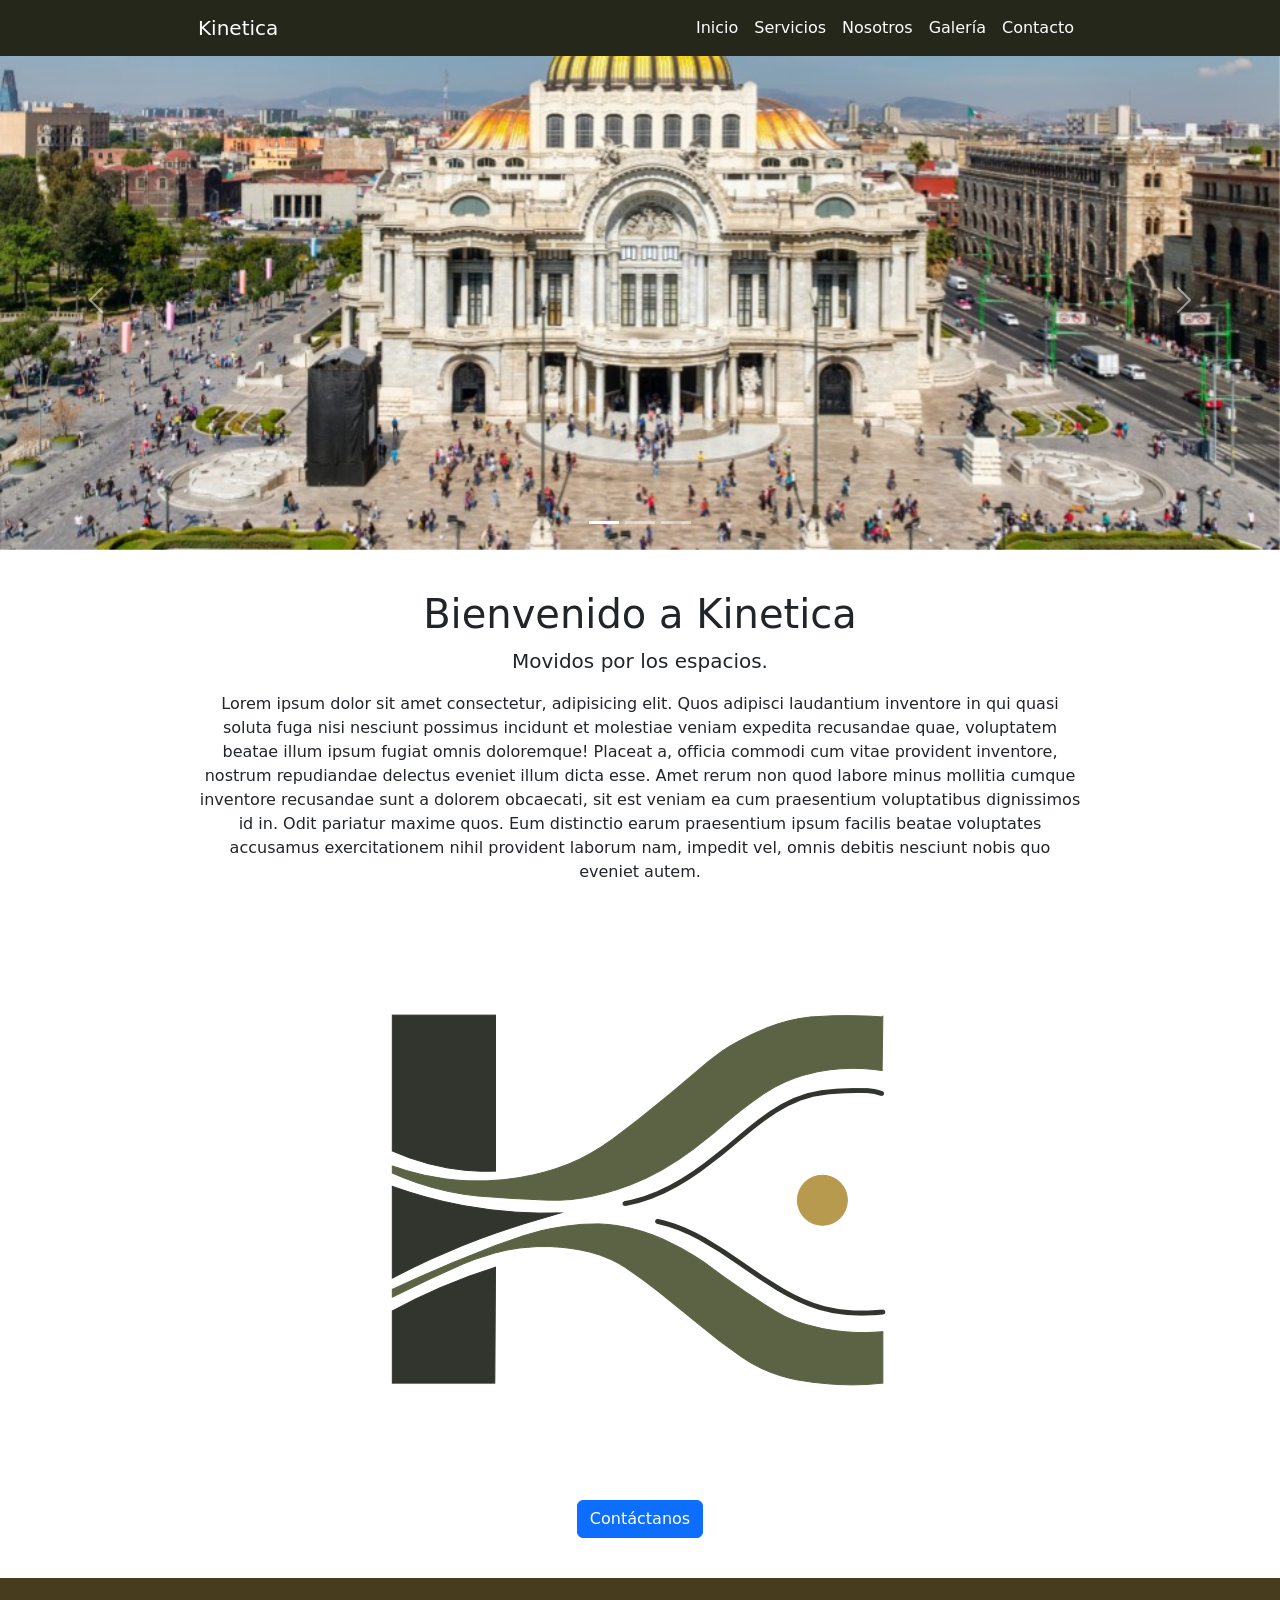
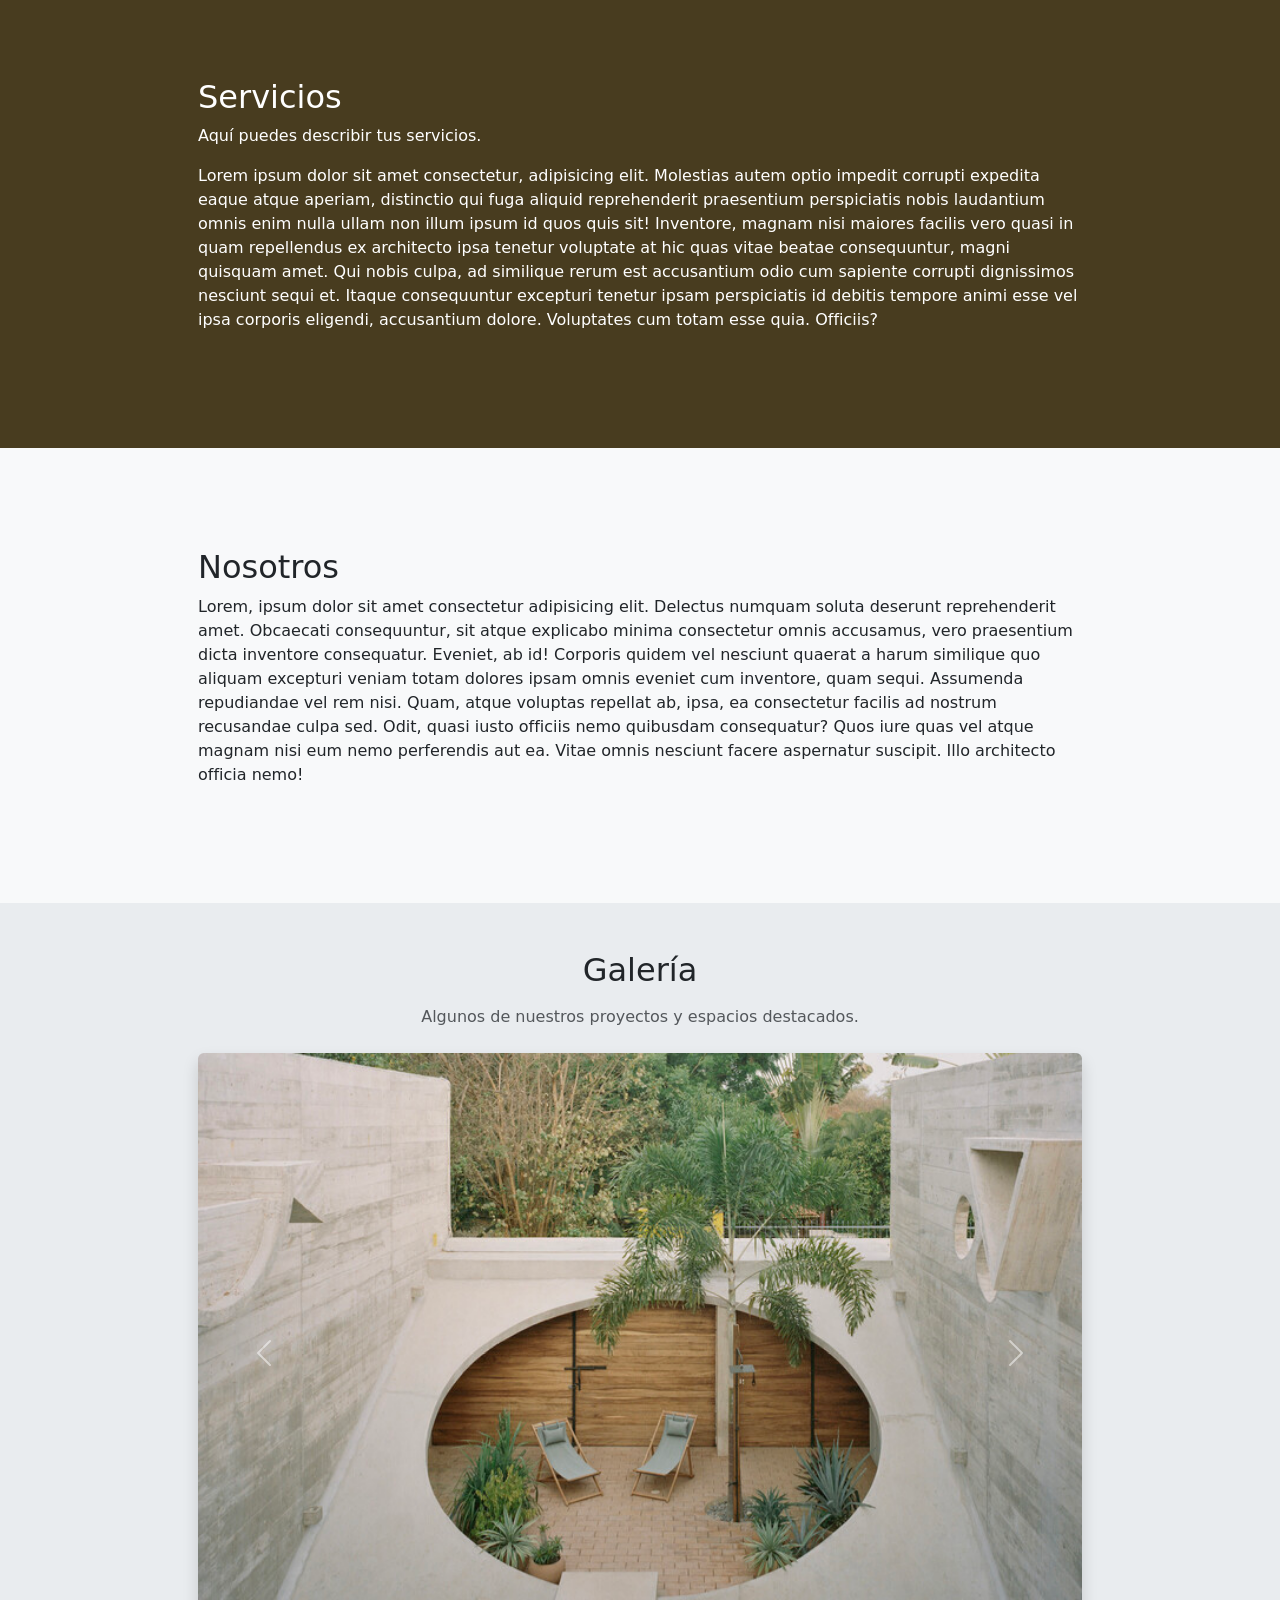
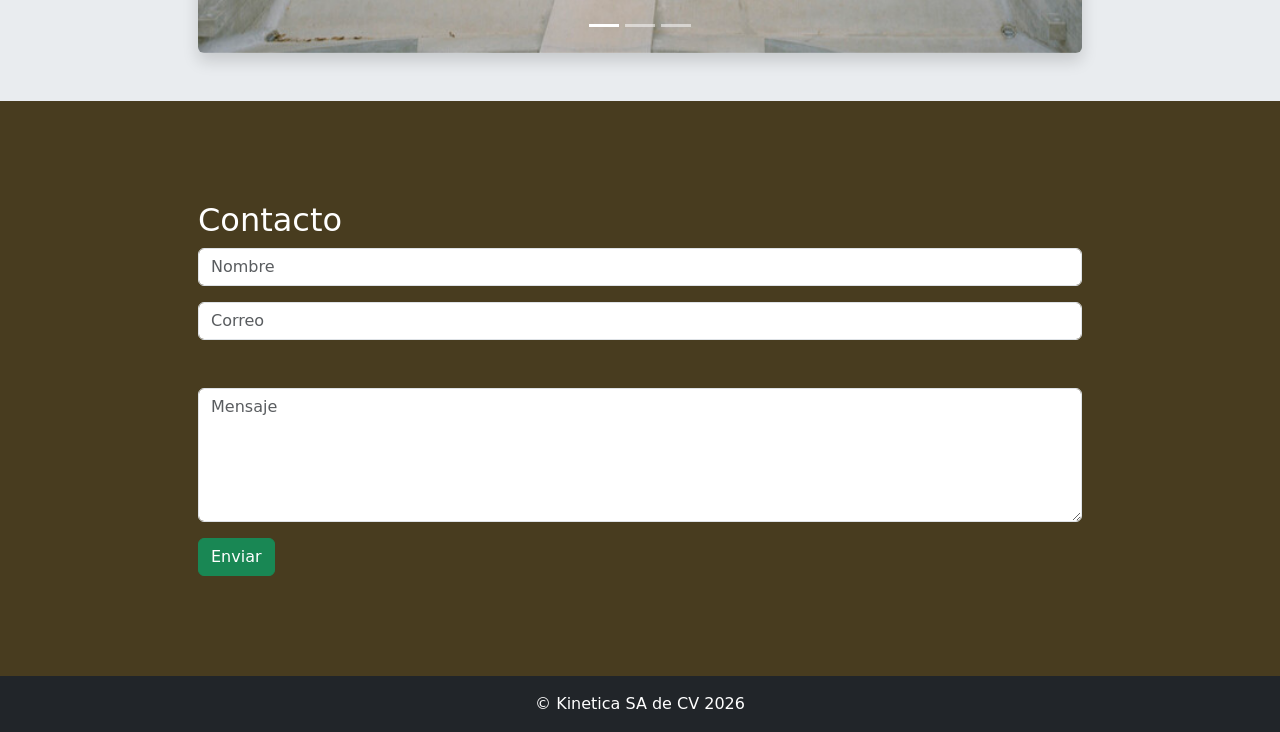
==== index.html @ 376815c6 "Add files via upload" ====
<!DOCTYPE html>
<html lang="es">
<head>
    <meta charset="UTF-8">
    <meta name="viewport" content="width=device-width, initial-scale=1.0">
    <title>Mi Landing Page</title>
    <link rel="icon" href="/images/favicon/favicon.ico" type="image/x-icon">

    <!-- Bootstrap CSS -->
    <link href="https://cdn.jsdelivr.net/npm/bootstrap@5.3.7/dist/css/bootstrap.min.css" rel="stylesheet">
    <link rel="stylesheet" href="style.css">

</head>
<body>
    

    <!-- NAVBAR -->
    <nav class="navbar navbar-expand-lg  navbar-dark fixed-top">
        <div class="container">
            <a class="navbar-brand" href="#">Kinetica</a>

            <button class="navbar-toggler" type="button"
                    data-bs-toggle="collapse"
                    data-bs-target="#navbarNav">
                <span class="navbar-toggler-icon"></span>
            </button>

            <div class="collapse navbar-collapse" id="navbarNav">

                <!-- Menú alineado a la derecha -->
                <ul class="navbar-nav ms-auto">

                    <li class="nav-item">
                        <a class="nav-link" href="#inicio">Inicio</a>
                    </li>

                    <li class="nav-item">
                        <a class="nav-link" href="#servicios">Servicios</a>
                    </li>

                    <li class="nav-item">
                        <a class="nav-link" href="#nosotros">Nosotros</a>
                    </li>

                    <li class="nav-item">
                        <a class="nav-link" href="#galeria">Galería</a>
                    </li>

                    <li class="nav-item">
                        <a class="nav-link" href="#contacto">Contacto</a>
                    </li>

                </ul>
            </div>
        </div>
    </nav>

    <!-- CARRUSEL -->
    <div id="inicio" class="carousel slide" data-bs-ride="carousel">

        <div class="carousel-indicators">
            <button type="button" data-bs-target="#inicio" data-bs-slide-to="0" class="active"></button>
            <button type="button" data-bs-target="#inicio" data-bs-slide-to="1"></button>
            <button type="button" data-bs-target="#inicio" data-bs-slide-to="2"></button>
        </div>

        <div class="carousel-inner">

            <div class="carousel-item active">
                <img src="images/edificio1.jpg"
                     class="d-block w-100"
                     alt="Imagen 1">
            </div>

            <div class="carousel-item">
                <img src="images/edificio2.jpg"
                     class="d-block w-100"
                     alt="Imagen 2">
            </div>

            <div class="carousel-item">
                <img src="images/edificio3.jpg"
                     class="d-block w-100"
                     alt="Imagen 3">
            </div>

        </div>

        <button class="carousel-control-prev"
                type="button"
                data-bs-target="#inicio"
                data-bs-slide="prev">
            <span class="carousel-control-prev-icon"></span>
        </button>

        <button class="carousel-control-next"
                type="button"
                data-bs-target="#inicio"
                data-bs-slide="next">
            <span class="carousel-control-next-icon"></span>
        </button>

    </div>

    <!-- HERO -->
    <section class="hero-section">
        <div class="container">
            <h1>Bienvenido a Kinetica</h1>
            <p class="lead">
                Movidos por los espacios.
            </p>
            <p>
                Lorem ipsum dolor sit amet consectetur, adipisicing elit. Quos adipisci laudantium inventore in qui quasi soluta fuga nisi nesciunt possimus incidunt et molestiae veniam expedita recusandae quae, voluptatem beatae illum ipsum fugiat omnis doloremque! Placeat a, officia commodi cum vitae provident inventore, nostrum repudiandae delectus eveniet illum dicta esse. Amet rerum non quod labore minus mollitia cumque inventore recusandae sunt a dolorem obcaecati, sit est veniam ea cum praesentium voluptatibus dignissimos id in. Odit pariatur maxime quos. Eum distinctio earum praesentium ipsum facilis beatae voluptates accusamus exercitationem nihil provident laborum nam, impedit vel, omnis debitis nesciunt nobis quo eveniet autem.
            </p>

            <div class="text-center">
                <img src="/images/LOGO REAL.png" 
                alt="Logo Kinetica"
                class="img-fluid">
            </div>

            <a href="#contacto" class="btn btn-primary">
                Contáctanos
            </a>
        </div>
    </section>

    <!-- SERVICIOS -->
    <section id="servicios">
        <div class="container">
            <h2>Servicios</h2>
            <p>Aquí puedes describir tus servicios.</p>
            <p>
                Lorem ipsum dolor sit amet consectetur, adipisicing elit. Molestias autem optio impedit corrupti 
                expedita eaque atque aperiam, distinctio qui fuga aliquid reprehenderit praesentium perspiciatis 
                nobis laudantium omnis enim nulla ullam non illum ipsum id quos quis sit! Inventore, magnam nisi
                 maiores facilis vero quasi in quam repellendus ex architecto ipsa tenetur voluptate at hic quas 
                 vitae beatae consequuntur, magni quisquam amet. Qui nobis culpa, ad similique rerum est accusantium 
                 odio cum sapiente corrupti dignissimos nesciunt sequi et. Itaque consequuntur excepturi tenetur 
                 ipsam perspiciatis id debitis tempore animi esse vel ipsa corporis eligendi, accusantium dolore. 
                 Voluptates cum totam esse quia. Officiis?
            </p>
        </div>
    </section>

    <!-- NOSOTROS -->
    <section id="nosotros">
        <div class="container">
            <h2>Nosotros</h2>
            <p>
                Lorem, ipsum dolor sit amet consectetur adipisicing elit. Delectus numquam soluta deserunt reprehenderit amet. Obcaecati consequuntur, sit atque explicabo minima consectetur omnis accusamus, vero praesentium dicta inventore consequatur. Eveniet, ab id! Corporis quidem vel nesciunt quaerat a harum similique quo aliquam excepturi veniam totam dolores ipsam omnis eveniet cum inventore, quam sequi. Assumenda repudiandae vel rem nisi. Quam, atque voluptas repellat ab, ipsa, ea consectetur facilis ad nostrum recusandae culpa sed. Odit, quasi iusto officiis nemo quibusdam consequatur? Quos iure quas vel atque magnam nisi eum nemo perferendis aut ea. Vitae omnis nesciunt facere aspernatur suscipit. Illo architecto officia nemo!
            </p>
        </div>
    </section>

    <!-- GALERÍA -->
<section id="galeria" class="py-5">
    <div class="container">
        <h2 class="text-center mb-3">Galería</h2>
        <p class="text-center text-muted mb-4">
            Algunos de nuestros proyectos y espacios destacados.
        </p>

        <div id="carouselGaleria" class="carousel slide" data-bs-ride="carousel">

            <!-- Indicadores -->
            <div class="carousel-indicators">
                <button type="button" data-bs-target="#carouselGaleria" data-bs-slide-to="0" class="active"></button>
                <button type="button" data-bs-target="#carouselGaleria" data-bs-slide-to="1"></button>
                <button type="button" data-bs-target="#carouselGaleria" data-bs-slide-to="2"></button>
            </div>

            <!-- Imágenes -->
            <div class="carousel-inner rounded shadow">

                <div class="carousel-item active">
                    <img src="images/proyecto1.jpg" class="d-block w-100" alt="Proyecto 1">
                </div>

                <div class="carousel-item">
                    <img src="images/proyecto2.jpg" class="d-block w-100" alt="Proyecto 2">
                </div>

                <div class="carousel-item">
                    <img src="images/proyecto3.jpg" class="d-block w-100" alt="Proyecto 3">
                </div>

            </div>

            <!-- Flechas -->
            <button class="carousel-control-prev" type="button" data-bs-target="#carouselGaleria" data-bs-slide="prev">
                <span class="carousel-control-prev-icon"></span>
            </button>

            <button class="carousel-control-next" type="button" data-bs-target="#carouselGaleria" data-bs-slide="next">
                <span class="carousel-control-next-icon"></span>
            </button>

        </div>
    </div>
</section>

    <!-- CONTACTO -->
    <section id="contacto">
        <div class="container">
            <h2>Contacto</h2>

            <form>
                <div class="mb-3">
                    <input type="text"
                           class="form-control"
                           placeholder="Nombre">
                </div>

                <div class="mb-5">
                    <input type="email"
                           class="form-control"
                           placeholder="Correo">
                </div>

                <div class="mb-3">
                    <textarea class="form-control"
                              rows="5"
                              placeholder="Mensaje"></textarea>
                </div>

                <button class="btn btn-success">
                    Enviar
                </button>
            </form>
        </div>
    </section>

    <!-- FOOTER -->
    <footer class="bg-dark text-white text-center p-3">
        © Kinetica SA de CV 2026
    </footer>

    <!-- Bootstrap JS -->
    <script src="https://cdn.jsdelivr.net/npm/bootstrap@5.3.7/dist/js/bootstrap.bundle.min.js"></script>

</body>
</html>
---- style.css ----
/* Ajuste para navbar fija */
body {
    padding-top: 50px;
}

/* Hero */
.hero-section {
    padding: 40px 0;
    text-align: center;
}

/* Todas las secciones */
section {
    padding: 100px 0;
}

/* Carrusel */
.carousel-item img {
    height: 500px;
    object-fit: cover;
}

.navbar {

    background-color: rgb(36, 39, 26);
}

.navbar-brand,
.navbar-nav .nav-link {
    color: white !important;
}

.navbar-nav .nav-link:hover {
    color: grey !important;
}

.container{
    padding-left: 10%;
    padding-right: 10%;
}

/* Desplazamiento suave al hacer clic en el menú */
html {
    scroll-behavior: smooth;
}

#servicios {
    background-color: rgb(72, 60, 31);
    color: white;
}

#nosotros {
    background-color: #F8F9FA;
    color: #212529;
}

#galeria {
    background-color: #E9ECEF;
    color: #212529;
}

#contacto {
    background-color: rgb(72, 60, 31);
    color: white;
}

/* Galería */
#carouselGaleria img {
    height: 600px;
    object-fit: cover;
}

#carouselGaleria img {
    height: 600px;
    object-fit: cover;
}

@media (max-width: 768px) {
    #carouselGaleria img {
        height: 300px;
    }
}
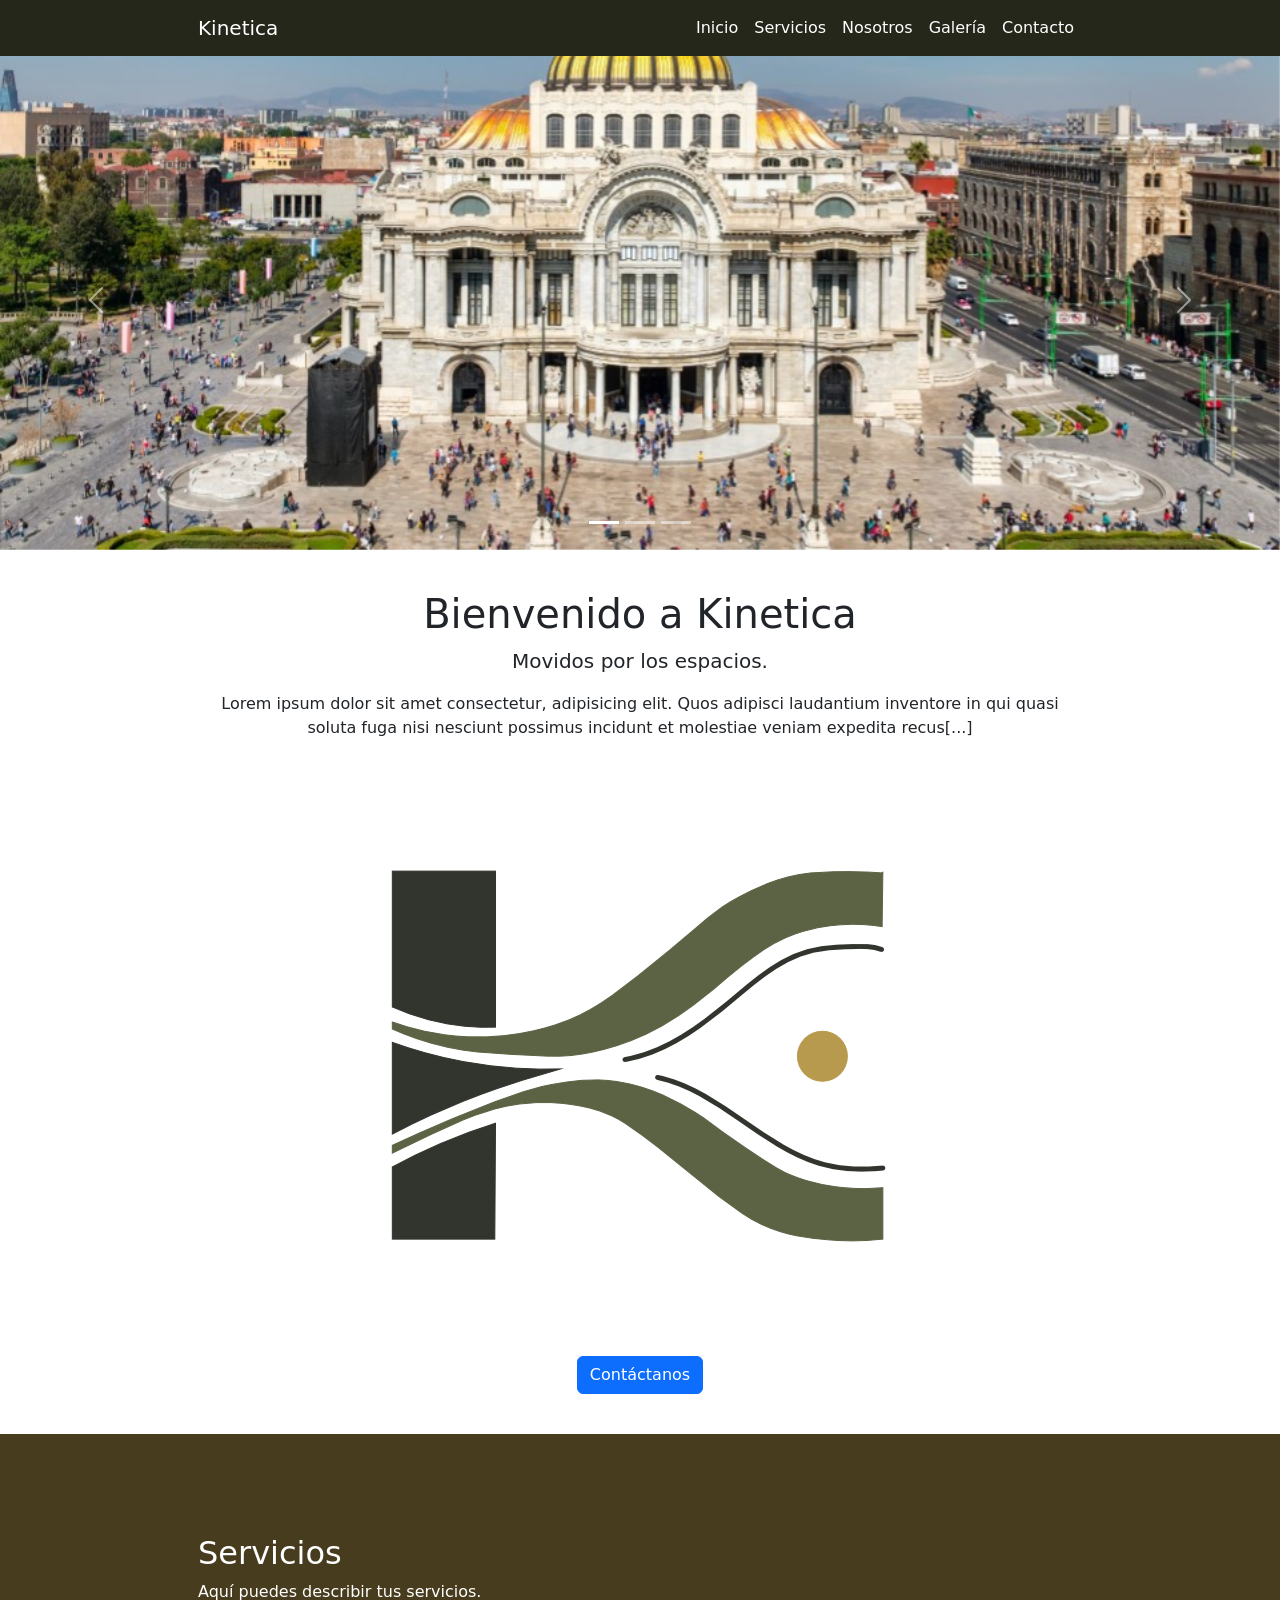
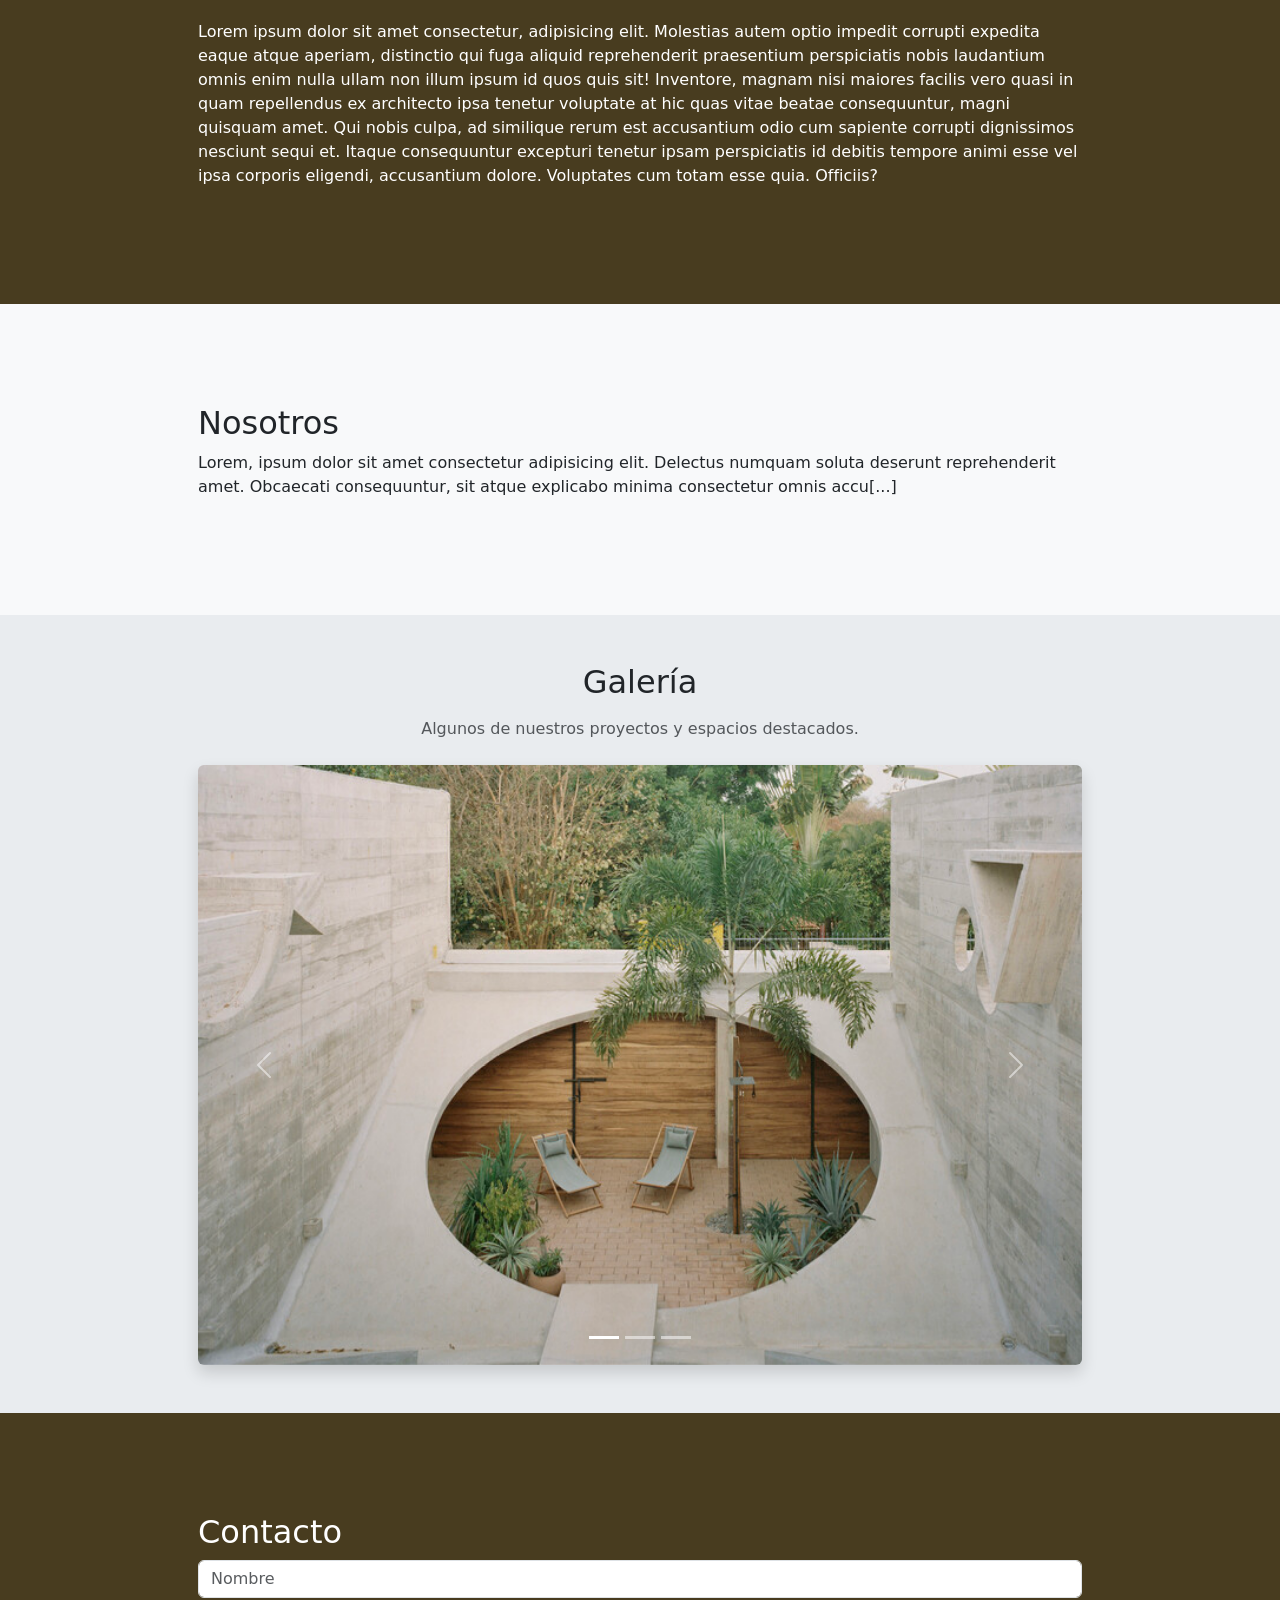
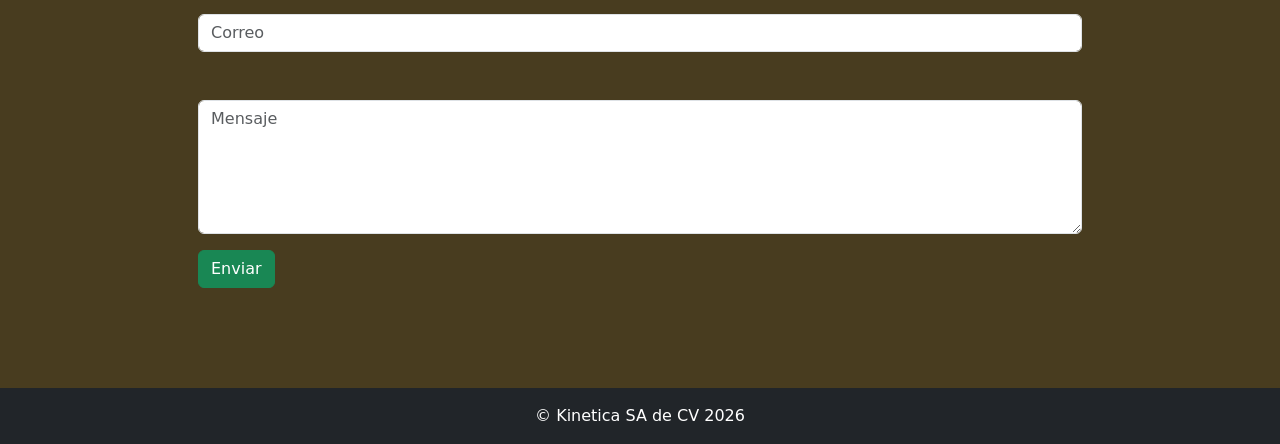
==== commit 5b12d647: "Fix: Cambiar ruta absoluta a relativa para cargar Logo Real.png" ====
--- a/index.html
+++ b/index.html
@@ -1,243 +1,243 @@
-<!DOCTYPE html>
-<html lang="es">
-<head>
-    <meta charset="UTF-8">
-    <meta name="viewport" content="width=device-width, initial-scale=1.0">
-    <title>Mi Landing Page</title>
-    <link rel="icon" href="/images/favicon/favicon.ico" type="image/x-icon">
-
-    <!-- Bootstrap CSS -->
-    <link href="https://cdn.jsdelivr.net/npm/bootstrap@5.3.7/dist/css/bootstrap.min.css" rel="stylesheet">
-    <link rel="stylesheet" href="style.css">
-
-</head>
-<body>
-    
-
-    <!-- NAVBAR -->
-    <nav class="navbar navbar-expand-lg  navbar-dark fixed-top">
-        <div class="container">
-            <a class="navbar-brand" href="#">Kinetica</a>
-
-            <button class="navbar-toggler" type="button"
-                    data-bs-toggle="collapse"
-                    data-bs-target="#navbarNav">
-                <span class="navbar-toggler-icon"></span>
-            </button>
-
-            <div class="collapse navbar-collapse" id="navbarNav">
-
-                <!-- Menú alineado a la derecha -->
-                <ul class="navbar-nav ms-auto">
-
-                    <li class="nav-item">
-                        <a class="nav-link" href="#inicio">Inicio</a>
-                    </li>
-
-                    <li class="nav-item">
-                        <a class="nav-link" href="#servicios">Servicios</a>
-                    </li>
-
-                    <li class="nav-item">
-                        <a class="nav-link" href="#nosotros">Nosotros</a>
-                    </li>
-
-                    <li class="nav-item">
-                        <a class="nav-link" href="#galeria">Galería</a>
-                    </li>
-
-                    <li class="nav-item">
-                        <a class="nav-link" href="#contacto">Contacto</a>
-                    </li>
-
-                </ul>
-            </div>
-        </div>
-    </nav>
-
-    <!-- CARRUSEL -->
-    <div id="inicio" class="carousel slide" data-bs-ride="carousel">
-
-        <div class="carousel-indicators">
-            <button type="button" data-bs-target="#inicio" data-bs-slide-to="0" class="active"></button>
-            <button type="button" data-bs-target="#inicio" data-bs-slide-to="1"></button>
-            <button type="button" data-bs-target="#inicio" data-bs-slide-to="2"></button>
-        </div>
-
-        <div class="carousel-inner">
-
-            <div class="carousel-item active">
-                <img src="images/edificio1.jpg"
-                     class="d-block w-100"
-                     alt="Imagen 1">
-            </div>
-
-            <div class="carousel-item">
-                <img src="images/edificio2.jpg"
-                     class="d-block w-100"
-                     alt="Imagen 2">
-            </div>
-
-            <div class="carousel-item">
-                <img src="images/edificio3.jpg"
-                     class="d-block w-100"
-                     alt="Imagen 3">
-            </div>
-
-        </div>
-
-        <button class="carousel-control-prev"
-                type="button"
-                data-bs-target="#inicio"
-                data-bs-slide="prev">
-            <span class="carousel-control-prev-icon"></span>
-        </button>
-
-        <button class="carousel-control-next"
-                type="button"
-                data-bs-target="#inicio"
-                data-bs-slide="next">
-            <span class="carousel-control-next-icon"></span>
-        </button>
-
-    </div>
-
-    <!-- HERO -->
-    <section class="hero-section">
-        <div class="container">
-            <h1>Bienvenido a Kinetica</h1>
-            <p class="lead">
-                Movidos por los espacios.
-            </p>
-            <p>
-                Lorem ipsum dolor sit amet consectetur, adipisicing elit. Quos adipisci laudantium inventore in qui quasi soluta fuga nisi nesciunt possimus incidunt et molestiae veniam expedita recusandae quae, voluptatem beatae illum ipsum fugiat omnis doloremque! Placeat a, officia commodi cum vitae provident inventore, nostrum repudiandae delectus eveniet illum dicta esse. Amet rerum non quod labore minus mollitia cumque inventore recusandae sunt a dolorem obcaecati, sit est veniam ea cum praesentium voluptatibus dignissimos id in. Odit pariatur maxime quos. Eum distinctio earum praesentium ipsum facilis beatae voluptates accusamus exercitationem nihil provident laborum nam, impedit vel, omnis debitis nesciunt nobis quo eveniet autem.
-            </p>
-
-            <div class="text-center">
-                <img src="/images/LOGO REAL.png" 
-                alt="Logo Kinetica"
-                class="img-fluid">
-            </div>
-
-            <a href="#contacto" class="btn btn-primary">
-                Contáctanos
-            </a>
-        </div>
-    </section>
-
-    <!-- SERVICIOS -->
-    <section id="servicios">
-        <div class="container">
-            <h2>Servicios</h2>
-            <p>Aquí puedes describir tus servicios.</p>
-            <p>
-                Lorem ipsum dolor sit amet consectetur, adipisicing elit. Molestias autem optio impedit corrupti 
-                expedita eaque atque aperiam, distinctio qui fuga aliquid reprehenderit praesentium perspiciatis 
-                nobis laudantium omnis enim nulla ullam non illum ipsum id quos quis sit! Inventore, magnam nisi
-                 maiores facilis vero quasi in quam repellendus ex architecto ipsa tenetur voluptate at hic quas 
-                 vitae beatae consequuntur, magni quisquam amet. Qui nobis culpa, ad similique rerum est accusantium 
-                 odio cum sapiente corrupti dignissimos nesciunt sequi et. Itaque consequuntur excepturi tenetur 
-                 ipsam perspiciatis id debitis tempore animi esse vel ipsa corporis eligendi, accusantium dolore. 
-                 Voluptates cum totam esse quia. Officiis?
-            </p>
-        </div>
-    </section>
-
-    <!-- NOSOTROS -->
-    <section id="nosotros">
-        <div class="container">
-            <h2>Nosotros</h2>
-            <p>
-                Lorem, ipsum dolor sit amet consectetur adipisicing elit. Delectus numquam soluta deserunt reprehenderit amet. Obcaecati consequuntur, sit atque explicabo minima consectetur omnis accusamus, vero praesentium dicta inventore consequatur. Eveniet, ab id! Corporis quidem vel nesciunt quaerat a harum similique quo aliquam excepturi veniam totam dolores ipsam omnis eveniet cum inventore, quam sequi. Assumenda repudiandae vel rem nisi. Quam, atque voluptas repellat ab, ipsa, ea consectetur facilis ad nostrum recusandae culpa sed. Odit, quasi iusto officiis nemo quibusdam consequatur? Quos iure quas vel atque magnam nisi eum nemo perferendis aut ea. Vitae omnis nesciunt facere aspernatur suscipit. Illo architecto officia nemo!
-            </p>
-        </div>
-    </section>
-
-    <!-- GALERÍA -->
-<section id="galeria" class="py-5">
-    <div class="container">
-        <h2 class="text-center mb-3">Galería</h2>
-        <p class="text-center text-muted mb-4">
-            Algunos de nuestros proyectos y espacios destacados.
-        </p>
-
-        <div id="carouselGaleria" class="carousel slide" data-bs-ride="carousel">
-
-            <!-- Indicadores -->
-            <div class="carousel-indicators">
-                <button type="button" data-bs-target="#carouselGaleria" data-bs-slide-to="0" class="active"></button>
-                <button type="button" data-bs-target="#carouselGaleria" data-bs-slide-to="1"></button>
-                <button type="button" data-bs-target="#carouselGaleria" data-bs-slide-to="2"></button>
-            </div>
-
-            <!-- Imágenes -->
-            <div class="carousel-inner rounded shadow">
-
-                <div class="carousel-item active">
-                    <img src="images/proyecto1.jpg" class="d-block w-100" alt="Proyecto 1">
-                </div>
-
-                <div class="carousel-item">
-                    <img src="images/proyecto2.jpg" class="d-block w-100" alt="Proyecto 2">
-                </div>
-
-                <div class="carousel-item">
-                    <img src="images/proyecto3.jpg" class="d-block w-100" alt="Proyecto 3">
-                </div>
-
-            </div>
-
-            <!-- Flechas -->
-            <button class="carousel-control-prev" type="button" data-bs-target="#carouselGaleria" data-bs-slide="prev">
-                <span class="carousel-control-prev-icon"></span>
-            </button>
-
-            <button class="carousel-control-next" type="button" data-bs-target="#carouselGaleria" data-bs-slide="next">
-                <span class="carousel-control-next-icon"></span>
-            </button>
-
-        </div>
-    </div>
-</section>
-
-    <!-- CONTACTO -->
-    <section id="contacto">
-        <div class="container">
-            <h2>Contacto</h2>
-
-            <form>
-                <div class="mb-3">
-                    <input type="text"
-                           class="form-control"
-                           placeholder="Nombre">
-                </div>
-
-                <div class="mb-5">
-                    <input type="email"
-                           class="form-control"
-                           placeholder="Correo">
-                </div>
-
-                <div class="mb-3">
-                    <textarea class="form-control"
-                              rows="5"
-                              placeholder="Mensaje"></textarea>
-                </div>
-
-                <button class="btn btn-success">
-                    Enviar
-                </button>
-            </form>
-        </div>
-    </section>
-
-    <!-- FOOTER -->
-    <footer class="bg-dark text-white text-center p-3">
-        © Kinetica SA de CV 2026
-    </footer>
-
-    <!-- Bootstrap JS -->
-    <script src="https://cdn.jsdelivr.net/npm/bootstrap@5.3.7/dist/js/bootstrap.bundle.min.js"></script>
-
-</body>
-</html>+<!DOCTYPE html>
+<html lang="es">
+<head>
+    <meta charset="UTF-8">
+    <meta name="viewport" content="width=device-width, initial-scale=1.0">
+    <title>Mi Landing Page</title>
+    <link rel="icon" href="/images/favicon/favicon.ico" type="image/x-icon">
+
+    <!-- Bootstrap CSS -->
+    <link href="https://cdn.jsdelivr.net/npm/bootstrap@5.3.7/dist/css/bootstrap.min.css" rel="stylesheet">
+    <link rel="stylesheet" href="style.css">
+
+</head>
+<body>
+    
+
+    <!-- NAVBAR -->
+    <nav class="navbar navbar-expand-lg  navbar-dark fixed-top">
+        <div class="container">
+            <a class="navbar-brand" href="#">Kinetica</a>
+
+            <button class="navbar-toggler" type="button"
+                    data-bs-toggle="collapse"
+                    data-bs-target="#navbarNav">
+                <span class="navbar-toggler-icon"></span>
+            </button>
+
+            <div class="collapse navbar-collapse" id="navbarNav">
+
+                <!-- Menú alineado a la derecha -->
+                <ul class="navbar-nav ms-auto">
+
+                    <li class="nav-item">
+                        <a class="nav-link" href="#inicio">Inicio</a>
+                    </li>
+
+                    <li class="nav-item">
+                        <a class="nav-link" href="#servicios">Servicios</a>
+                    </li>
+
+                    <li class="nav-item">
+                        <a class="nav-link" href="#nosotros">Nosotros</a>
+                    </li>
+
+                    <li class="nav-item">
+                        <a class="nav-link" href="#galeria">Galería</a>
+                    </li>
+
+                    <li class="nav-item">
+                        <a class="nav-link" href="#contacto">Contacto</a>
+                    </li>
+
+                </ul>
+            </div>
+        </div>
+    </nav>
+
+    <!-- CARRUSEL -->
+    <div id="inicio" class="carousel slide" data-bs-ride="carousel">
+
+        <div class="carousel-indicators">
+            <button type="button" data-bs-target="#inicio" data-bs-slide-to="0" class="active"></button>
+            <button type="button" data-bs-target="#inicio" data-bs-slide-to="1"></button>
+            <button type="button" data-bs-target="#inicio" data-bs-slide-to="2"></button>
+        </div>
+
+        <div class="carousel-inner">
+
+            <div class="carousel-item active">
+                <img src="images/edificio1.jpg"
+                     class="d-block w-100"
+                     alt="Imagen 1">
+            </div>
+
+            <div class="carousel-item">
+                <img src="images/edificio2.jpg"
+                     class="d-block w-100"
+                     alt="Imagen 2">
+            </div>
+
+            <div class="carousel-item">
+                <img src="images/edificio3.jpg"
+                     class="d-block w-100"
+                     alt="Imagen 3">
+            </div>
+
+        </div>
+
+        <button class="carousel-control-prev"
+                type="button"
+                data-bs-target="#inicio"
+                data-bs-slide="prev">
+            <span class="carousel-control-prev-icon"></span>
+        </button>
+
+        <button class="carousel-control-next"
+                type="button"
+                data-bs-target="#inicio"
+                data-bs-slide="next">
+            <span class="carousel-control-next-icon"></span>
+        </button>
+
+    </div>
+
+    <!-- HERO -->
+    <section class="hero-section">
+        <div class="container">
+            <h1>Bienvenido a Kinetica</h1>
+            <p class="lead">
+                Movidos por los espacios.
+            </p>
+            <p>
+                Lorem ipsum dolor sit amet consectetur, adipisicing elit. Quos adipisci laudantium inventore in qui quasi soluta fuga nisi nesciunt possimus incidunt et molestiae veniam expedita recus[...]
+            </p>
+
+            <div class="text-center">
+                <img src="images/LOGO REAL.png" 
+                alt="Logo Kinetica"
+                class="img-fluid">
+            </div>
+
+            <a href="#contacto" class="btn btn-primary">
+                Contáctanos
+            </a>
+        </div>
+    </section>
+
+    <!-- SERVICIOS -->
+    <section id="servicios">
+        <div class="container">
+            <h2>Servicios</h2>
+            <p>Aquí puedes describir tus servicios.</p>
+            <p>
+                Lorem ipsum dolor sit amet consectetur, adipisicing elit. Molestias autem optio impedit corrupti 
+                expedita eaque atque aperiam, distinctio qui fuga aliquid reprehenderit praesentium perspiciatis 
+                nobis laudantium omnis enim nulla ullam non illum ipsum id quos quis sit! Inventore, magnam nisi
+                 maiores facilis vero quasi in quam repellendus ex architecto ipsa tenetur voluptate at hic quas 
+                 vitae beatae consequuntur, magni quisquam amet. Qui nobis culpa, ad similique rerum est accusantium 
+                 odio cum sapiente corrupti dignissimos nesciunt sequi et. Itaque consequuntur excepturi tenetur 
+                 ipsam perspiciatis id debitis tempore animi esse vel ipsa corporis eligendi, accusantium dolore. 
+                 Voluptates cum totam esse quia. Officiis?
+            </p>
+        </div>
+    </section>
+
+    <!-- NOSOTROS -->
+    <section id="nosotros">
+        <div class="container">
+            <h2>Nosotros</h2>
+            <p>
+                Lorem, ipsum dolor sit amet consectetur adipisicing elit. Delectus numquam soluta deserunt reprehenderit amet. Obcaecati consequuntur, sit atque explicabo minima consectetur omnis accu[...]
+            </p>
+        </div>
+    </section>
+
+    <!-- GALERÍA -->
+<section id="galeria" class="py-5">
+    <div class="container">
+        <h2 class="text-center mb-3">Galería</h2>
+        <p class="text-center text-muted mb-4">
+            Algunos de nuestros proyectos y espacios destacados.
+        </p>
+
+        <div id="carouselGaleria" class="carousel slide" data-bs-ride="carousel">
+
+            <!-- Indicadores -->
+            <div class="carousel-indicators">
+                <button type="button" data-bs-target="#carouselGaleria" data-bs-slide-to="0" class="active"></button>
+                <button type="button" data-bs-target="#carouselGaleria" data-bs-slide-to="1"></button>
+                <button type="button" data-bs-target="#carouselGaleria" data-bs-slide-to="2"></button>
+            </div>
+
+            <!-- Imágenes -->
+            <div class="carousel-inner rounded shadow">
+
+                <div class="carousel-item active">
+                    <img src="images/proyecto1.jpg" class="d-block w-100" alt="Proyecto 1">
+                </div>
+
+                <div class="carousel-item">
+                    <img src="images/proyecto2.jpg" class="d-block w-100" alt="Proyecto 2">
+                </div>
+
+                <div class="carousel-item">
+                    <img src="images/proyecto3.jpg" class="d-block w-100" alt="Proyecto 3">
+                </div>
+
+            </div>
+
+            <!-- Flechas -->
+            <button class="carousel-control-prev" type="button" data-bs-target="#carouselGaleria" data-bs-slide="prev">
+                <span class="carousel-control-prev-icon"></span>
+            </button>
+
+            <button class="carousel-control-next" type="button" data-bs-target="#carouselGaleria" data-bs-slide="next">
+                <span class="carousel-control-next-icon"></span>
+            </button>
+
+        </div>
+    </div>
+</section>
+
+    <!-- CONTACTO -->
+    <section id="contacto">
+        <div class="container">
+            <h2>Contacto</h2>
+
+            <form>
+                <div class="mb-3">
+                    <input type="text"
+                           class="form-control"
+                           placeholder="Nombre">
+                </div>
+
+                <div class="mb-5">
+                    <input type="email"
+                           class="form-control"
+                           placeholder="Correo">
+                </div>
+
+                <div class="mb-3">
+                    <textarea class="form-control"
+                              rows="5"
+                              placeholder="Mensaje"></textarea>
+                </div>
+
+                <button class="btn btn-success">
+                    Enviar
+                </button>
+            </form>
+        </div>
+    </section>
+
+    <!-- FOOTER -->
+    <footer class="bg-dark text-white text-center p-3">
+        © Kinetica SA de CV 2026
+    </footer>
+
+    <!-- Bootstrap JS -->
+    <script src="https://cdn.jsdelivr.net/npm/bootstrap@5.3.7/dist/js/bootstrap.bundle.min.js"></script>
+
+</body>
+</html>
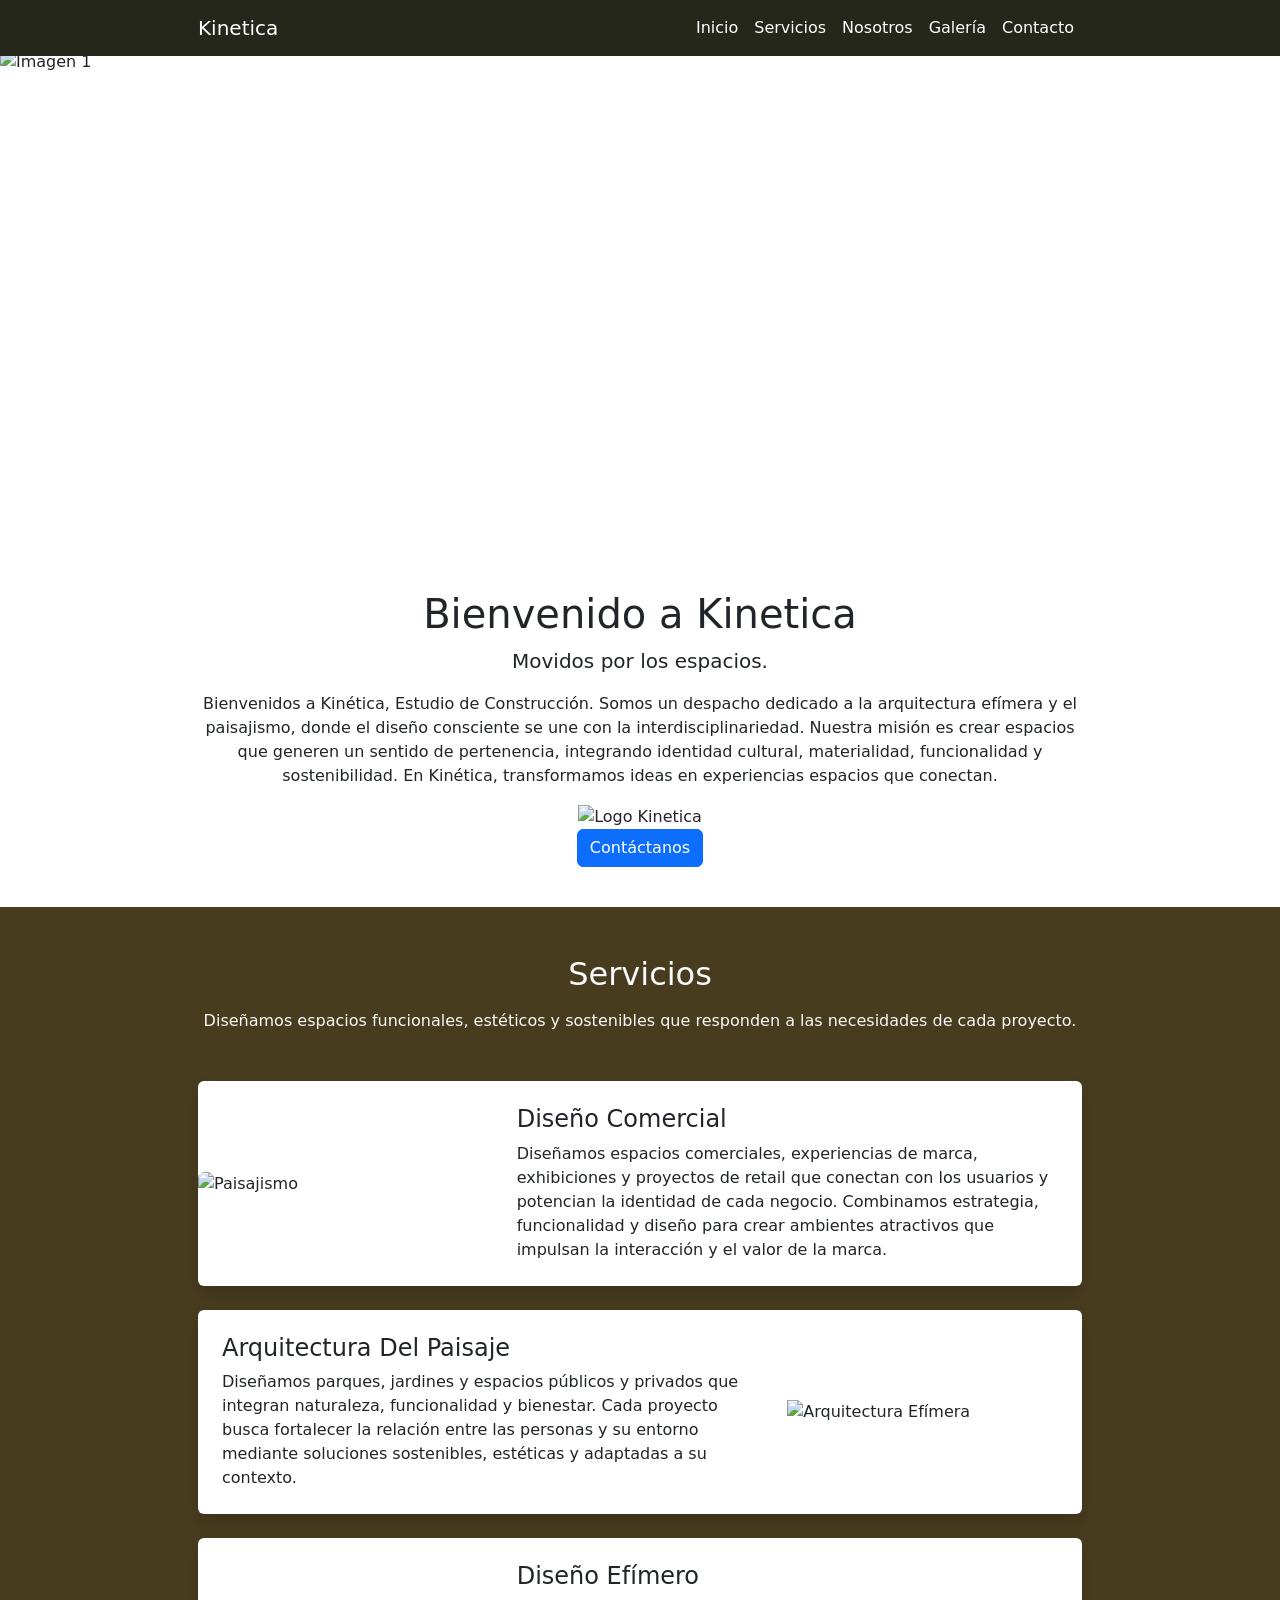
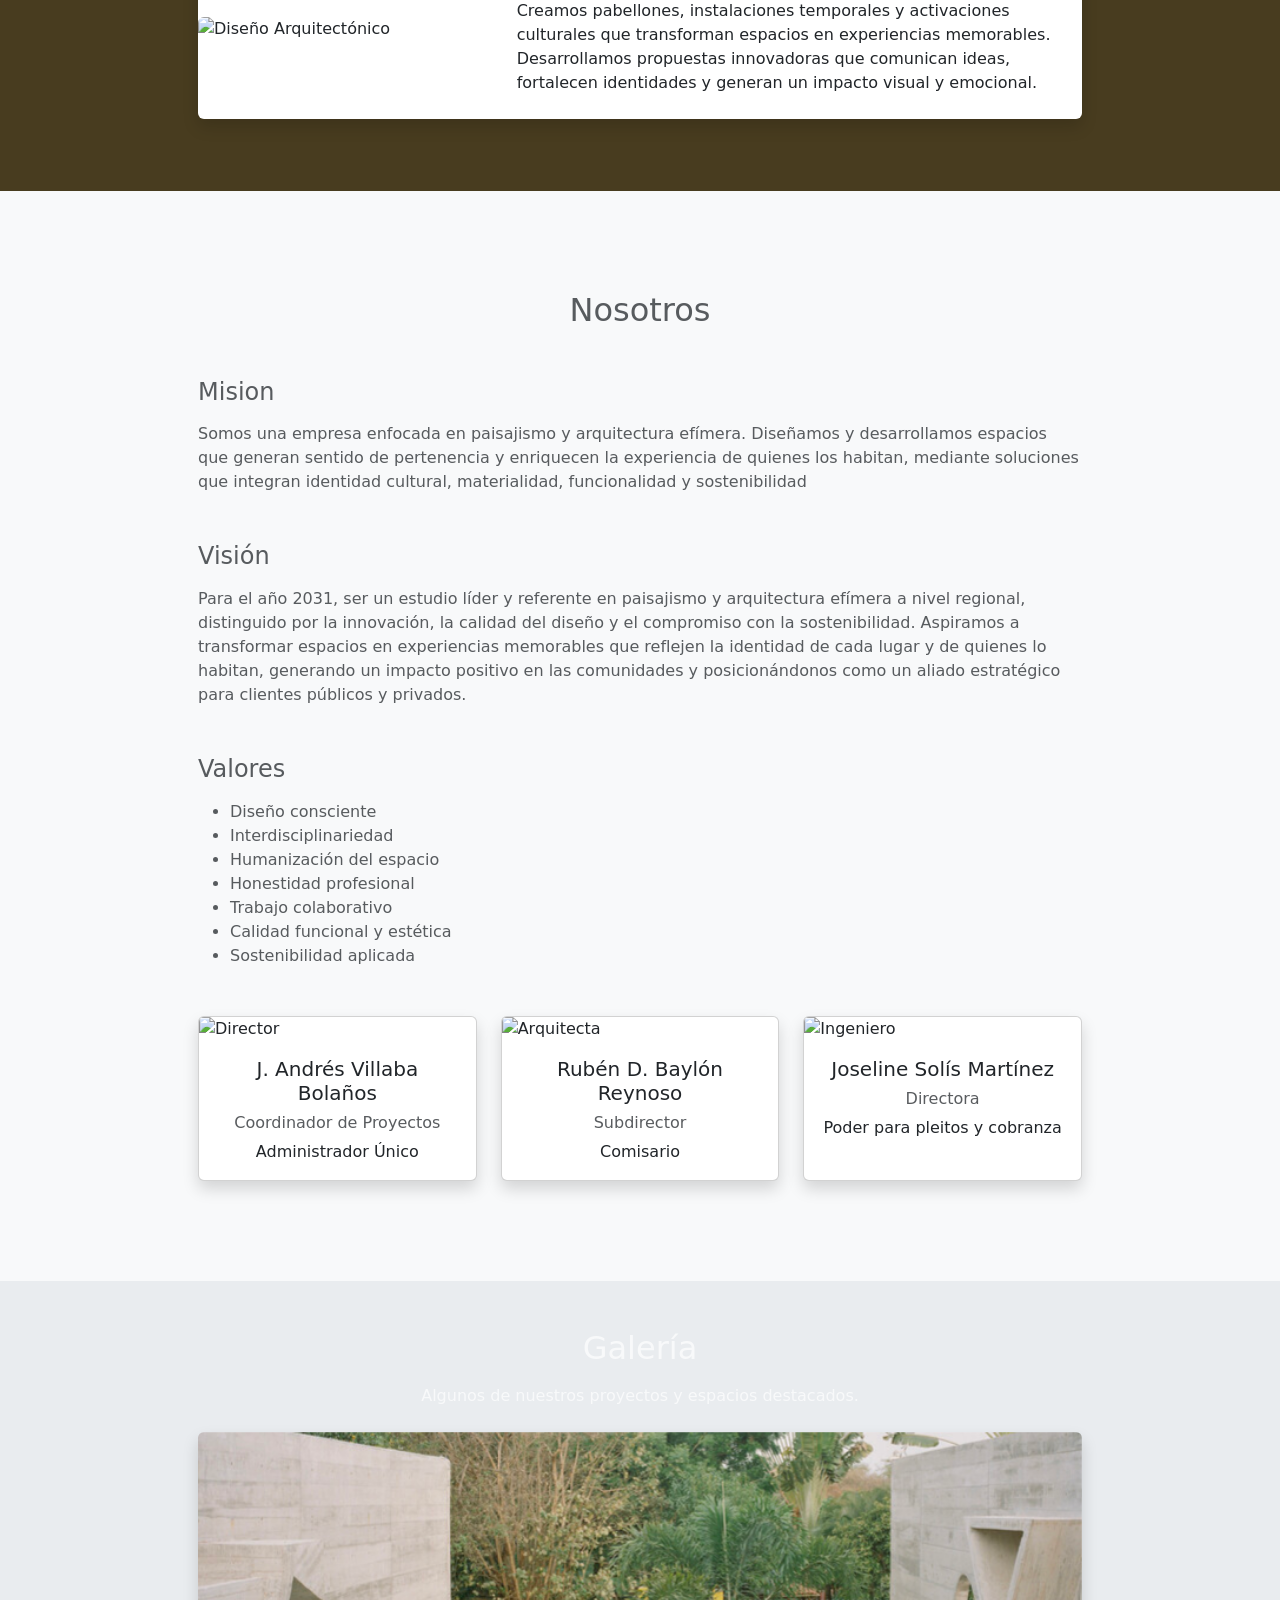
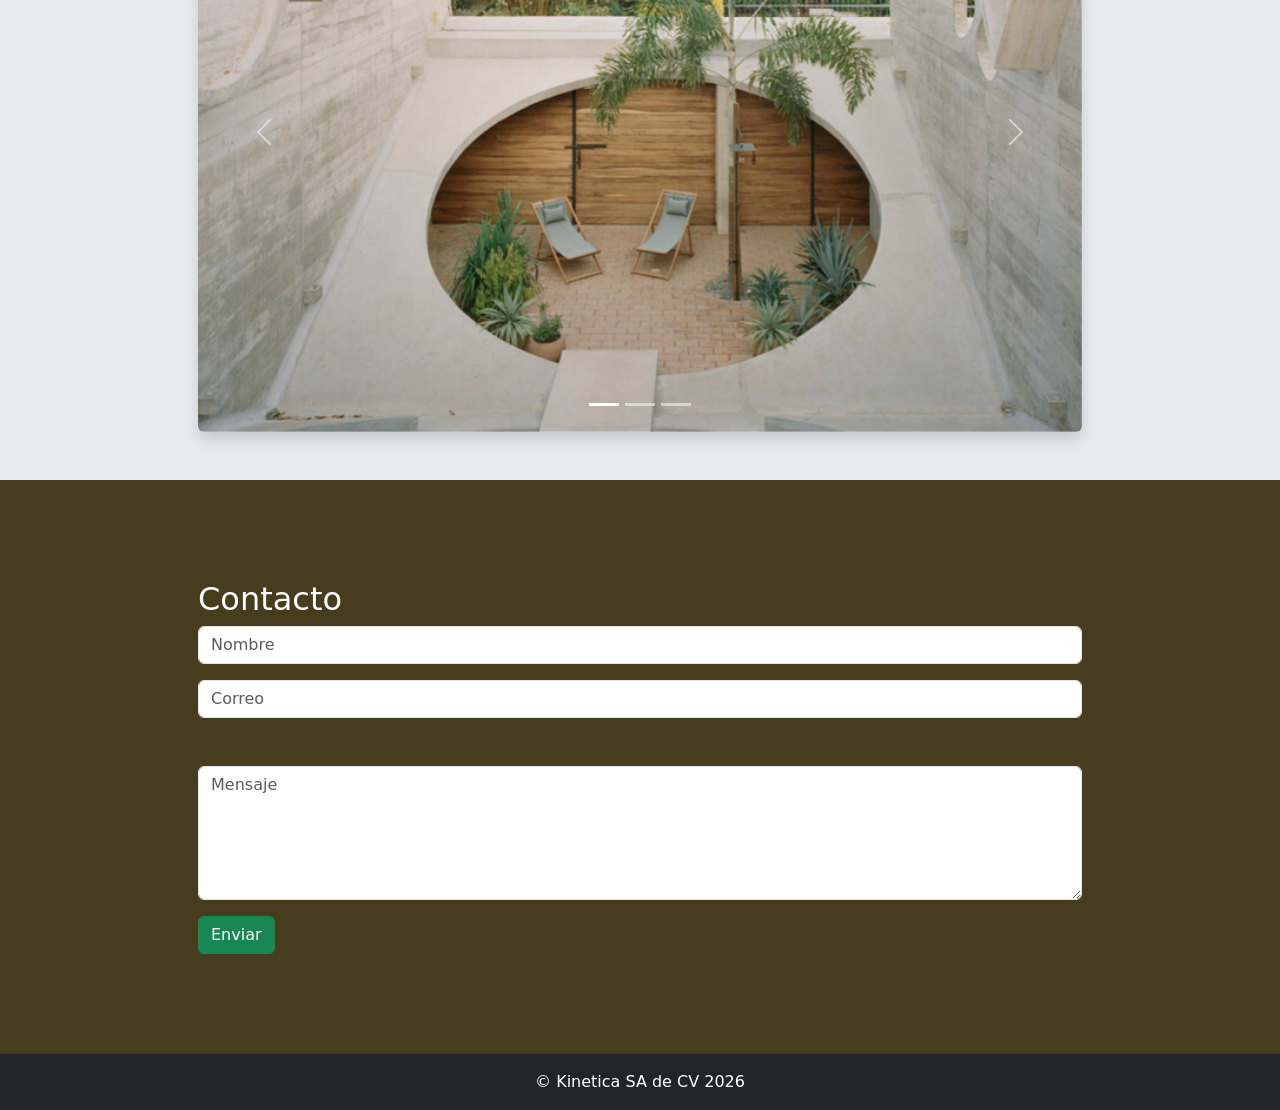
==== commit 0d030324: "Actualizar códigos Updated images in carousel and replaced text content with new descriptions. Added" ====
--- a/index.html
+++ b/index.html
@@ -67,19 +67,19 @@
         <div class="carousel-inner">
 
             <div class="carousel-item active">
-                <img src="images/edificio1.jpg"
+                <img src="images/proyecto6.jpg"
                      class="d-block w-100"
                      alt="Imagen 1">
             </div>
 
             <div class="carousel-item">
-                <img src="images/edificio2.jpg"
+                <img src="images/proyecto8.jpg"
                      class="d-block w-100"
                      alt="Imagen 2">
             </div>
 
             <div class="carousel-item">
-                <img src="images/edificio3.jpg"
+                <img src="images/proyecto9.jpg"
                      class="d-block w-100"
                      alt="Imagen 3">
             </div>
@@ -110,54 +110,219 @@
                 Movidos por los espacios.
             </p>
             <p>
-                Lorem ipsum dolor sit amet consectetur, adipisicing elit. Quos adipisci laudantium inventore in qui quasi soluta fuga nisi nesciunt possimus incidunt et molestiae veniam expedita recus[...]
+                Bienvenidos a Kinética, Estudio de Construcción. Somos un despacho dedicado a la arquitectura efímera y el paisajismo, donde el diseño consciente se une con la interdisciplinariedad. Nuestra misión es crear espacios que generen un sentido de pertenencia, integrando identidad cultural, materialidad, funcionalidad y sostenibilidad. En Kinética, transformamos ideas en experiencias espacios que conectan.
             </p>
 
             <div class="text-center">
-                <img src="images/LOGO REAL.png" 
+                <img src="images/Logo Kinetica3_Mesa de trabajo 1.png" 
                 alt="Logo Kinetica"
                 class="img-fluid">
             </div>
 
-            <a href="#contacto" class="btn btn-primary">
+            <a href="#contacto" class="btn btn-primary btn-blanco">
                 Contáctanos
             </a>
         </div>
     </section>
 
-    <!-- SERVICIOS -->
-    <section id="servicios">
-        <div class="container">
-            <h2>Servicios</h2>
-            <p>Aquí puedes describir tus servicios.</p>
-            <p>
-                Lorem ipsum dolor sit amet consectetur, adipisicing elit. Molestias autem optio impedit corrupti 
-                expedita eaque atque aperiam, distinctio qui fuga aliquid reprehenderit praesentium perspiciatis 
-                nobis laudantium omnis enim nulla ullam non illum ipsum id quos quis sit! Inventore, magnam nisi
-                 maiores facilis vero quasi in quam repellendus ex architecto ipsa tenetur voluptate at hic quas 
-                 vitae beatae consequuntur, magni quisquam amet. Qui nobis culpa, ad similique rerum est accusantium 
-                 odio cum sapiente corrupti dignissimos nesciunt sequi et. Itaque consequuntur excepturi tenetur 
-                 ipsam perspiciatis id debitis tempore animi esse vel ipsa corporis eligendi, accusantium dolore. 
-                 Voluptates cum totam esse quia. Officiis?
-            </p>
-        </div>
-    </section>
-
-    <!-- NOSOTROS -->
-    <section id="nosotros">
-        <div class="container">
-            <h2>Nosotros</h2>
-            <p>
-                Lorem, ipsum dolor sit amet consectetur adipisicing elit. Delectus numquam soluta deserunt reprehenderit amet. Obcaecati consequuntur, sit atque explicabo minima consectetur omnis accu[...]
-            </p>
-        </div>
-    </section>
+<!-- SERVICIOS -->
+<section id="servicios" class="py-5">
+    <div class="container">
+
+        <h2 class="text-center text-light mb-3">Servicios</h2>
+        <p class="text-center text-light mb-5">
+            Diseñamos espacios funcionales, estéticos y sostenibles que responden a las necesidades de cada proyecto.
+        </p>
+
+        <!-- Servicio 1 -->
+        <div class="card mb-4 shadow border-0">
+            <div class="row g-0 align-items-center">
+
+                <div class="col-md-4">
+                    <img src="images/experiencia.jpg"
+                         class="img-fluid rounded-start h-100 w-100"
+                         style="object-fit: cover;"
+                         alt="Paisajismo">
+                </div>
+
+                <div class="col-md-8">
+                    <div class="card-body p-4">
+                        <h4 class="card-title">Diseño Comercial</h4>
+                        <p class="card-text">
+                            Diseñamos espacios comerciales, experiencias de marca, exhibiciones y proyectos de retail que conectan con los usuarios y potencian la identidad de cada negocio. Combinamos estrategia, funcionalidad y diseño para crear ambientes atractivos que impulsan la interacción y el valor de la marca.
+                        </p>
+                    </div>
+                </div>
+
+            </div>
+        </div>
+
+        <!-- Servicio 2 -->
+        <div class="card mb-4 shadow border-0">
+            <div class="row g-0 align-items-center">
+
+                <div class="col-md-4 order-md-2">
+                    <img src="images/arquitectura.jpg"
+                         class="img-fluid rounded-end h-100 w-100"
+                         style="object-fit: cover;"
+                         alt="Arquitectura Efímera">
+                </div>
+
+                <div class="col-md-8 order-md-1">
+                    <div class="card-body p-4">
+                        <h4 class="card-title">Arquitectura Del Paisaje</h4>
+                        <p class="card-text">
+                            Diseñamos parques, jardines y espacios públicos y privados que integran naturaleza, funcionalidad y bienestar. Cada proyecto busca fortalecer la relación entre las personas y su entorno mediante soluciones sostenibles, estéticas y adaptadas a su contexto.
+                        </p>
+                    </div>
+                </div>
+
+            </div>
+        </div>
+
+        <!-- Servicio 3 -->
+        <div class="card mb-4 shadow border-0">
+            <div class="row g-0 align-items-center">
+
+                <div class="col-md-4">
+                    <img src="images/efimera.jpg"
+                         class="img-fluid rounded-start h-100 w-100"
+                         style="object-fit: cover;"
+                         alt="Diseño Arquitectónico">
+                </div>
+
+                <div class="col-md-8">
+                    <div class="card-body p-4">
+                        <h4 class="card-title">Diseño Efímero</h4>
+                        <p class="card-text">
+                            Creamos pabellones, instalaciones temporales y activaciones culturales que transforman espacios en experiencias memorables. Desarrollamos propuestas innovadoras que comunican ideas, fortalecen identidades y generan un impacto visual y emocional.
+                        </p>
+                    </div>
+                </div>
+
+            </div>
+        </div>
+
+    </div>
+</section>
+
+   <!-- NOSOTROS -->
+<section id="nosotros">
+    <div class="container">
+
+        <h2 class="text-center text-muted mb-5">Nosotros</h2>
+        <h4 class="text-muted mb-3">Mision</h4>
+        <p class="text-muted mb-5">
+            Somos una empresa enfocada en paisajismo y arquitectura efímera. Diseñamos y desarrollamos espacios que generan sentido de pertenencia y enriquecen la experiencia de quienes los habitan, mediante soluciones que integran identidad cultural, materialidad, funcionalidad y sostenibilidad
+        </p>
+
+        <h4 class="text-muted mb-3">Visión</h4>
+        <p class="text-muted mb-5">
+            Para el año 2031, ser un estudio líder y referente en paisajismo y arquitectura efímera a nivel regional, distinguido por la innovación, la calidad del diseño y el compromiso con la sostenibilidad. Aspiramos a transformar espacios en experiencias memorables que reflejen la identidad de cada lugar y de quienes lo habitan, generando un impacto positivo en las comunidades y posicionándonos como un aliado estratégico para clientes públicos y privados.
+        </p>
+
+        <h4 class="text-muted mb-3">Valores</h4>
+        <ul class="text-muted mb-5">
+            <li>Diseño consciente</li>
+            <li>Interdisciplinariedad</li>
+            <li>Humanización del espacio</li>
+            <li>Honestidad profesional</li>
+            <li>Trabajo colaborativo</li>
+            <li>Calidad funcional y estética</li>
+            <li>Sostenibilidad aplicada</li>
+        </ul>
+
+
+        <div class="row g-4">
+
+            <!-- Perfil 1 -->
+            <div class="col-md-4">
+                <div class="card h-100 shadow">
+
+                    <img src="images/andres.jpeg"
+                         class="card-img-top"
+                         alt="Director">
+
+                    <div class="card-body text-center">
+
+                        <h5 class="card-title">
+                            J. Andrés Villaba Bolaños
+                        </h5>
+
+                        <h6 class="text-muted">
+                            Coordinador de Proyectos
+                        </h6>
+
+                        <p class="card-text">
+                            Administrador Único
+                        </p>
+
+                    </div>
+                </div>
+            </div>
+
+            <!-- Perfil 2 -->
+            <div class="col-md-4">
+                <div class="card h-100 shadow">
+
+                    <img src="images/ruben.jpeg"
+                         class="card-img-top"
+                         alt="Arquitecta">
+
+                    <div class="card-body text-center">
+
+                        <h5 class="card-title">
+                            Rubén D. Baylón Reynoso 
+                        </h5>
+
+                        <h6 class="text-muted">
+                            Subdirector
+                        </h6>
+
+                        <p class="card-text">
+                            Comisario
+                        </p>
+
+                    </div>
+                </div>
+            </div>
+
+            <!-- Perfil 3 -->
+            <div class="col-md-4">
+                <div class="card h-100 shadow">
+
+                    <img src="images/joseline.jpeg"
+                         class="card-img-top"
+                         alt="Ingeniero">
+
+                    <div class="card-body text-center">
+
+                        <h5 class="card-title">
+                            Joseline Solís Martínez
+                        </h5>
+
+                        <h6 class="text-muted">
+                            Directora
+                        </h6>
+
+                        <p class="card-text">
+                            Poder para pleitos y cobranza
+                        </p>
+
+                    </div>
+                </div>
+            </div>
+
+        </div>
+
+    </div> 
+</section>
 
     <!-- GALERÍA -->
 <section id="galeria" class="py-5">
     <div class="container">
-        <h2 class="text-center mb-3">Galería</h2>
-        <p class="text-center text-muted mb-4">
+        <h2 class="text-center text-light mb-3">Galería</h2>
+        <p class="text-center text-light mb-4">
             Algunos de nuestros proyectos y espacios destacados.
         </p>
 
@@ -178,11 +343,15 @@
                 </div>
 
                 <div class="carousel-item">
-                    <img src="images/proyecto2.jpg" class="d-block w-100" alt="Proyecto 2">
+                    <img src="images/proyecto2.jpeg" class="d-block w-100" alt="Proyecto 2">
                 </div>
 
                 <div class="carousel-item">
                     <img src="images/proyecto3.jpg" class="d-block w-100" alt="Proyecto 3">
+                </div>
+
+                <div class="carousel-item">
+                    <img src="images/proyecto4.jpg" class="d-block w-100" alt="Proyecto 4">
                 </div>
 
             </div>
@@ -224,7 +393,7 @@
                               placeholder="Mensaje"></textarea>
                 </div>
 
-                <button class="btn btn-success">
+                <button class="btn btn-success btn-blanco">
                     Enviar
                 </button>
             </form>
